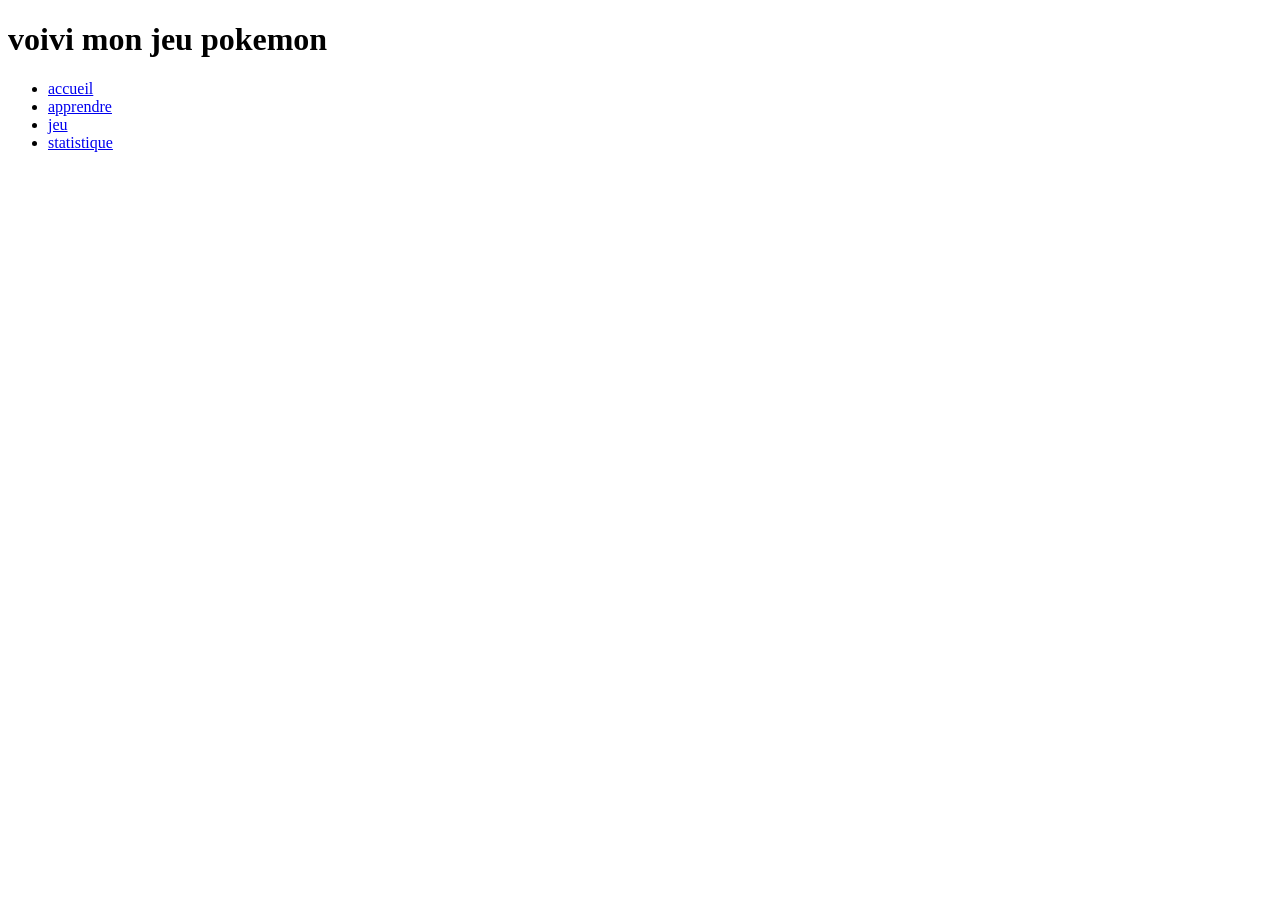
==== index.html @ fbc3d100 "commit" ====
<!DOCTYPE html>
<html>
<head>
    <title>projet web pokemon</title>
    <script src="js/navbar.js" defer></script>
    <meta http-equiv="content-type" content="text/html; charset=UTF-8" />
</head>
<body>
    <h1>voivi mon jeu pokemon</h1>
    <div id="navbar-container"></div>
</body>
</html>
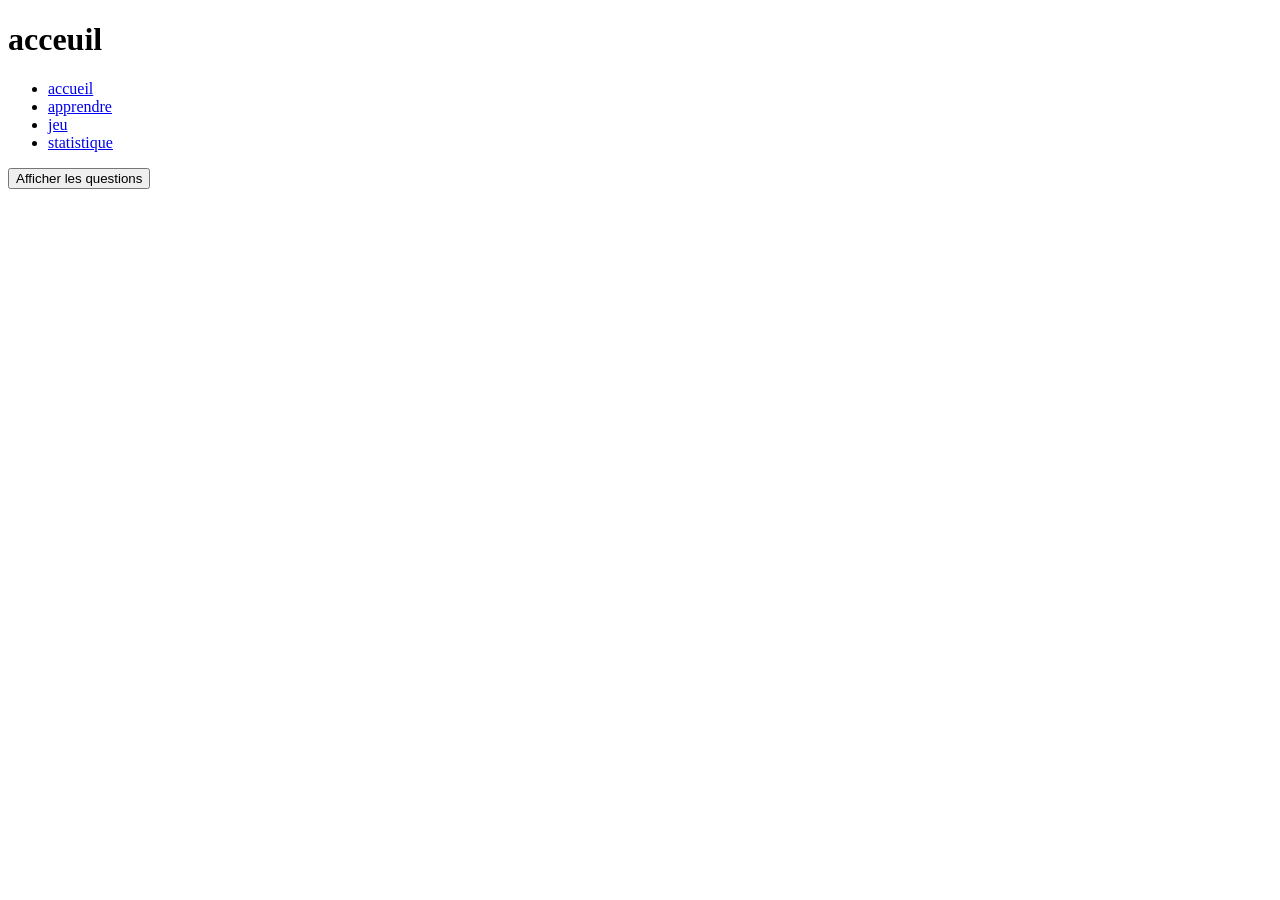
==== commit e97e03f8: "TD1" ====
--- a/index.html
+++ b/index.html
@@ -2,11 +2,17 @@
 <html>
 <head>
     <title>projet web pokemon</title>
-    <script src="js/navbar.js" defer></script>
+    <script src="js/navbar.js"></script>
+        <script src="js/script.js"></script>
+
     <meta http-equiv="content-type" content="text/html; charset=UTF-8" />
 </head>
 <body>
-    <h1>voivi mon jeu pokemon</h1>
-    <div id="navbar-container"></div>
+    <header class="site-header">
+        <h1>acceuil</h1>
+        <div id="navbar-container"></div>
+    </header>
+    <button type="button" onclick="loadXMLDoc()">Afficher les questions</button>
+    <div id="data"></div>
 </body>
 </html>  
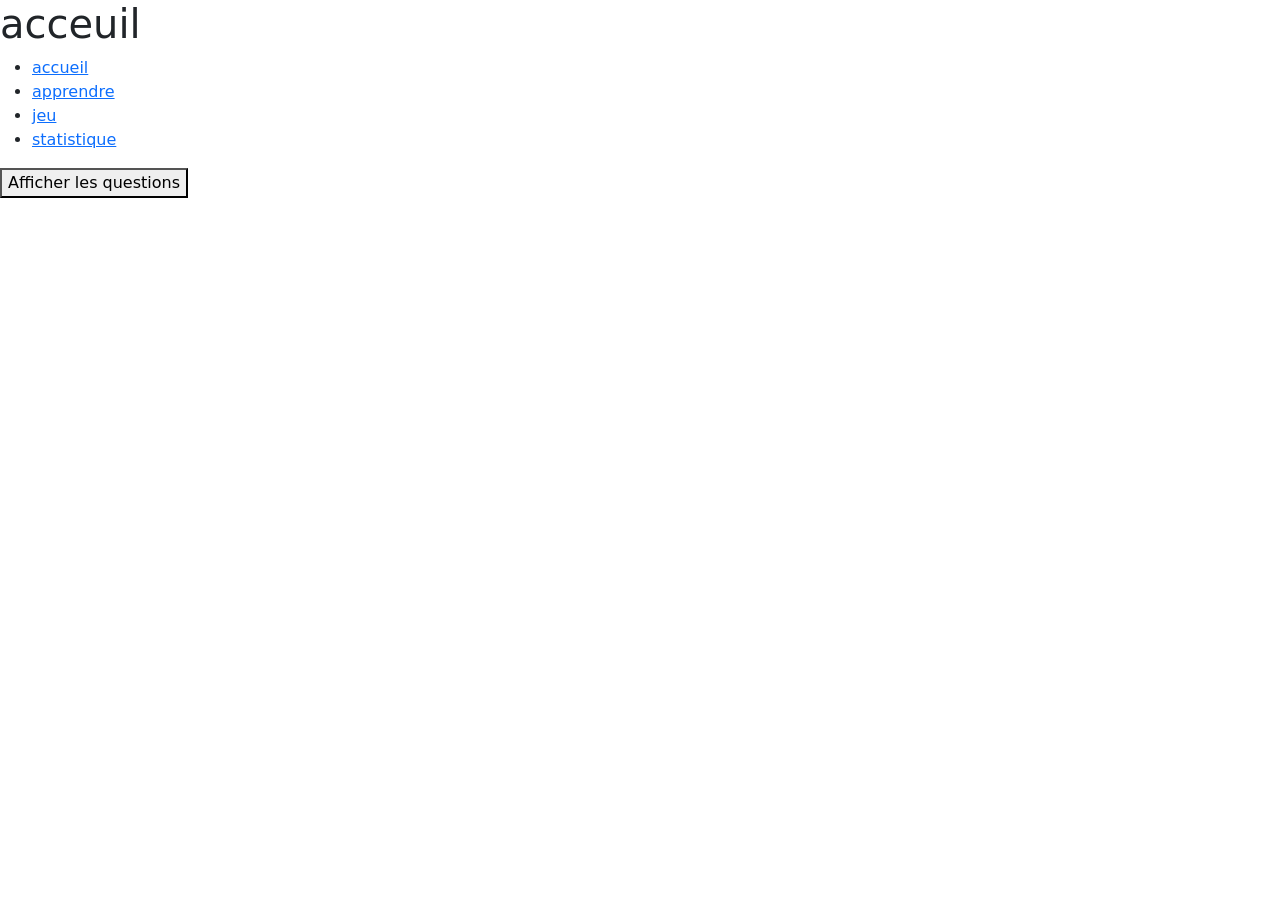
==== commit 4465e6ba: "consigne" ====
--- a/index.html
+++ b/index.html
@@ -2,9 +2,10 @@
 <html>
 <head>
     <title>projet web pokemon</title>
+    <meta name="viewport" content="width=device-width, initial-scale=1">
     <script src="js/navbar.js"></script>
         <script src="js/script.js"></script>
-
+    <link href="https://cdn.jsdelivr.net/npm/bootstrap@5.3.2/dist/css/bootstrap.min.css" rel="stylesheet" integrity="sha384-T3c6CoIi6uLrA9TneNEoa7RxnatzjcDSCmG1MXxSR1GAsXEV/Dwwykc2MPK8M2HN" crossorigin="anonymous">
     <meta http-equiv="content-type" content="text/html; charset=UTF-8" />
 </head>
 <body>
@@ -14,5 +15,6 @@
     </header>
     <button type="button" onclick="loadXMLDoc()">Afficher les questions</button>
     <div id="data"></div>
+    <script src="https://cdn.jsdelivr.net/npm/bootstrap@5.3.2/dist/js/bootstrap.bundle.min.js" integrity="sha384-C6RzsynM9kWDrMNeT87bh95OGNyZPhcTNXj1NW7RuBCsyN/o0jlpcV8Qyq46cDfL" crossorigin="anonymous"></script>
 </body>
 </html>  
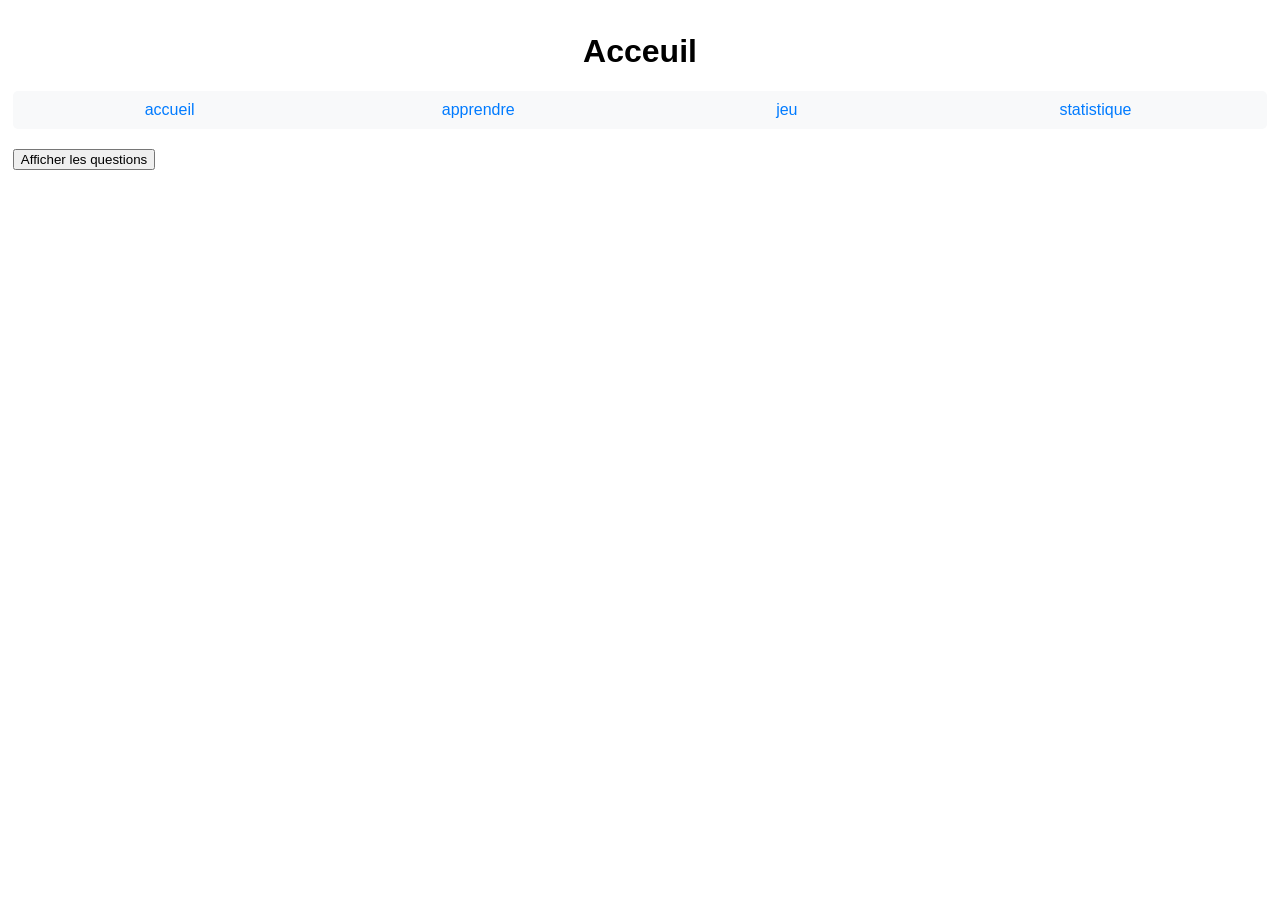
==== commit 05be0a62: "Refactor HTML structure, enhance CSS styles, and update XML data format for improved functionality a" ====
--- a/index.html
+++ b/index.html
@@ -4,17 +4,16 @@
     <title>projet web pokemon</title>
     <meta name="viewport" content="width=device-width, initial-scale=1">
     <script src="js/navbar.js"></script>
-        <script src="js/script.js"></script>
-    <link href="https://cdn.jsdelivr.net/npm/bootstrap@5.3.2/dist/css/bootstrap.min.css" rel="stylesheet" integrity="sha384-T3c6CoIi6uLrA9TneNEoa7RxnatzjcDSCmG1MXxSR1GAsXEV/Dwwykc2MPK8M2HN" crossorigin="anonymous">
+    <script src="js/script.js"></script>
+    <link rel="stylesheet" href="css/style.css">
     <meta http-equiv="content-type" content="text/html; charset=UTF-8" />
 </head>
 <body>
     <header class="site-header">
-        <h1>acceuil</h1>
+        <h1>Acceuil</h1>
         <div id="navbar-container"></div>
     </header>
     <button type="button" onclick="loadXMLDoc()">Afficher les questions</button>
-    <div id="data"></div>
-    <script src="https://cdn.jsdelivr.net/npm/bootstrap@5.3.2/dist/js/bootstrap.bundle.min.js" integrity="sha384-C6RzsynM9kWDrMNeT87bh95OGNyZPhcTNXj1NW7RuBCsyN/o0jlpcV8Qyq46cDfL" crossorigin="anonymous"></script>
-</body>
+    <table id="data" class="table"></table>
+    </body>
 </html>  
--- a/css/style.css
+++ b/css/style.css
@@ -0,0 +1,39 @@
+body {
+    font-family: Arial, sans-serif;
+    margin: 0;
+    padding: 1%;
+}
+nav {
+    display: flex;
+    width: 100%;
+    box-sizing: border-box;
+    background-color: #f8f9fa;
+    padding: 10px;
+    border-radius: 5px;
+    margin-bottom: 20px;
+}
+nav ul {
+    display: flex;
+    width: 100%;
+    padding: 0;
+    margin: 0;
+    list-style-type: none;
+    justify-content: space-around;
+}
+nav li {
+    flex: 1;
+    text-align: center;
+}
+nav a {
+    display: block;
+    text-decoration: none;
+    color: #007bff;
+    margin-right: 15px;
+}
+nav a:hover {
+    transform: scale(1.1);
+}
+h1 {
+    text-align: center;
+    margin-top: 20px;
+}
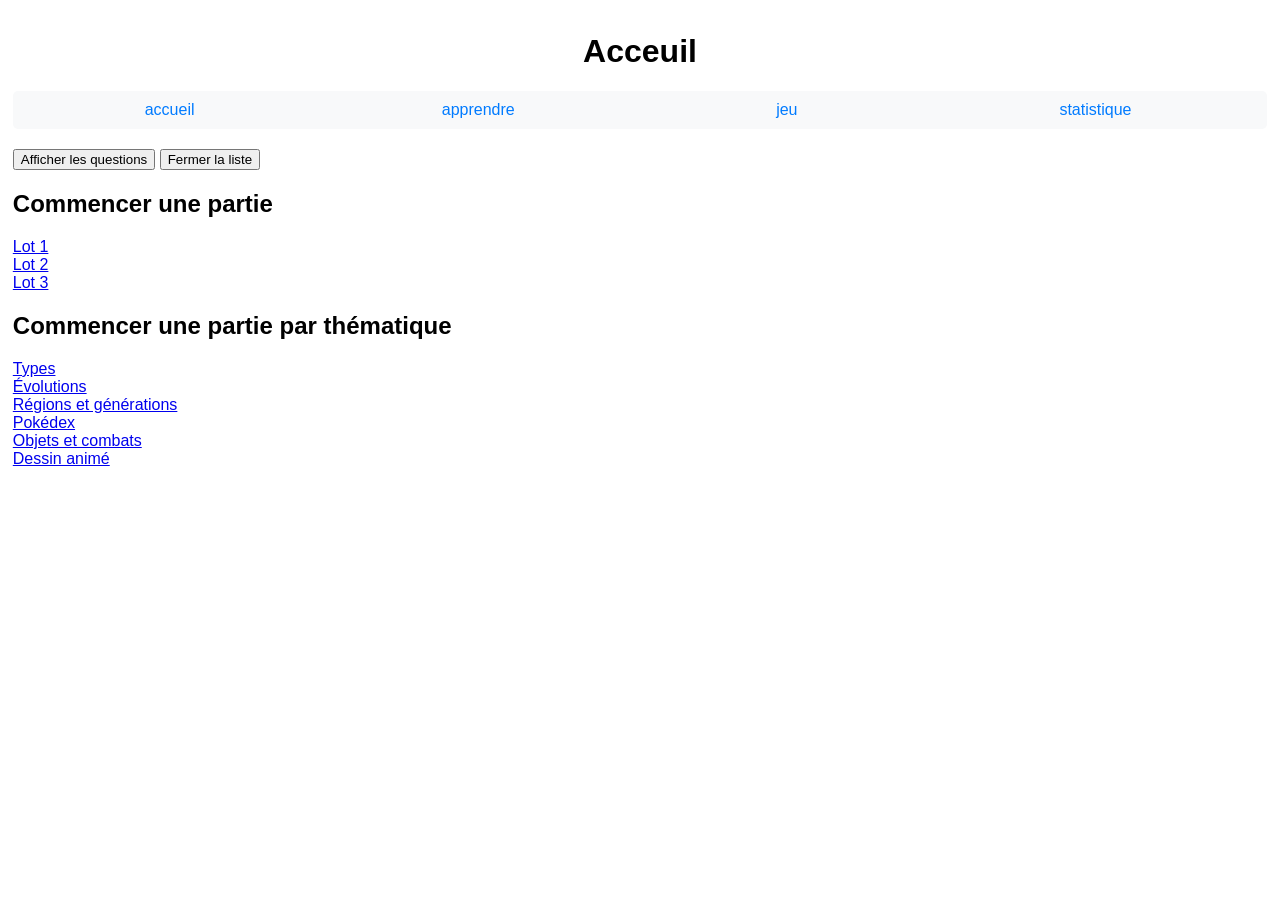
==== commit 4bacd9e7: "exo   3" ====
--- a/index.html
+++ b/index.html
@@ -14,6 +14,17 @@
         <div id="navbar-container"></div>
     </header>
     <button type="button" onclick="loadXMLDoc()">Afficher les questions</button>
+    <button type="button" onclick="document.getElementById('data').innerHTML = ''">Fermer la liste</button>
     <table id="data" class="table"></table>
+
+    <div>
+        <h2>Commencer une partie</h2>
+        <div id="lots" class="d-flex"></div>
+    </div>
+    <div>
+        <h2>Commencer une partie par thématique</h2>
+        <div id="themes" class="d-flex"></div>
+    </div>
+
     </body>
 </html>  
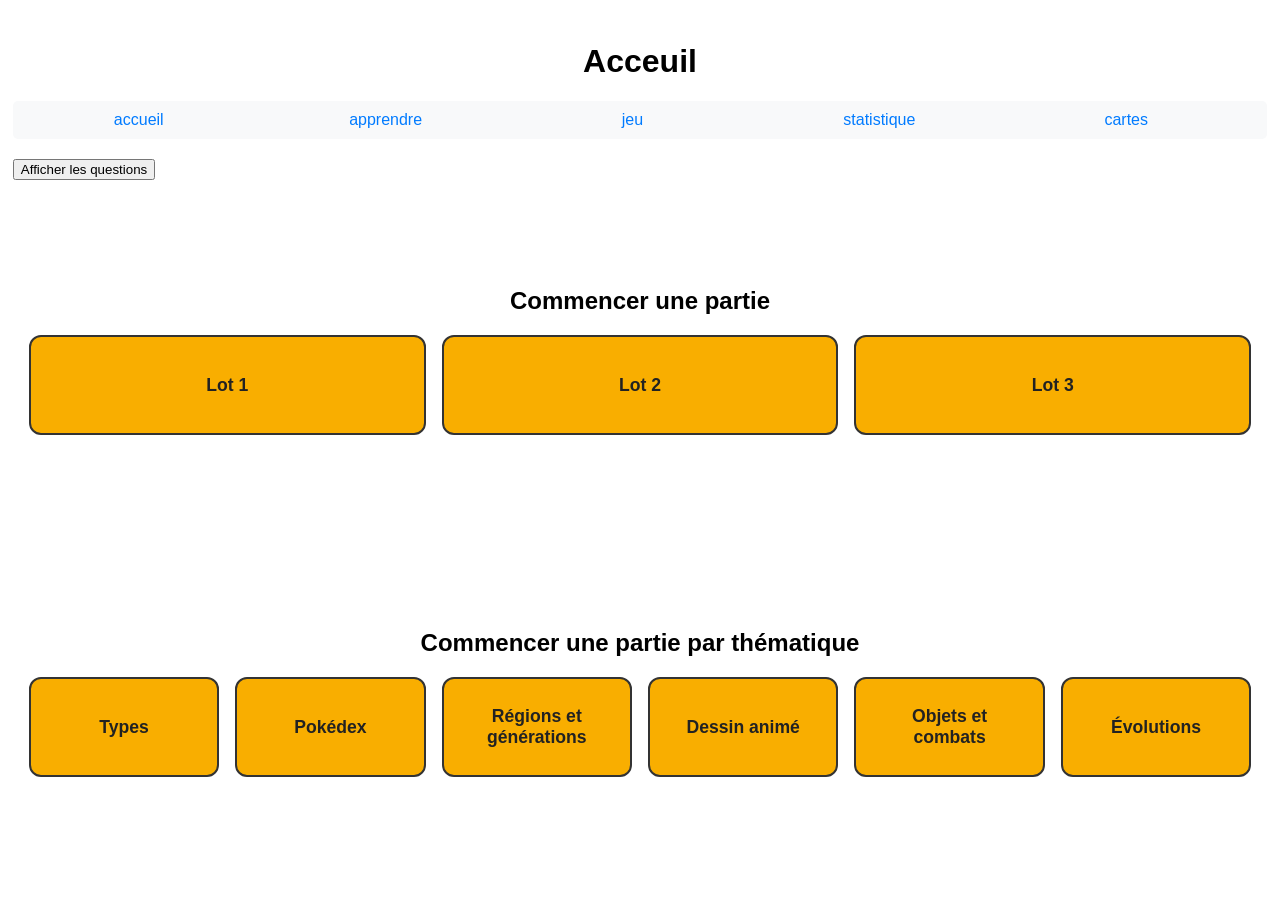
==== commit a1995663: "creation de la page cartes" ====
--- a/index.html
+++ b/index.html
@@ -14,17 +14,15 @@
         <div id="navbar-container"></div>
     </header>
     <button type="button" onclick="loadXMLDoc()">Afficher les questions</button>
-    <button type="button" onclick="document.getElementById('data').innerHTML = ''">Fermer la liste</button>
     <table id="data" class="table"></table>
 
-    <div>
+    <section class="mode-selection">
         <h2>Commencer une partie</h2>
-        <div id="lots" class="d-flex"></div>
-    </div>
-    <div>
+        <div id="lots" class="choix-grid"></div>
+    </section>
+    <section class="mode-selection">
         <h2>Commencer une partie par thématique</h2>
-        <div id="themes" class="d-flex"></div>
-    </div>
-
+        <div id="themes" class="choix-grid"></div>
+    </section>
     </body>
-</html>  +</html>
--- a/css/style.css
+++ b/css/style.css
@@ -35,5 +35,136 @@
 }
 h1 {
     text-align: center;
+    margin-top: 30px;
+}
+h2 {
+    text-align: center;
     margin-top: 20px;
+}
+
+.cartes {
+    display: flex;
+    flex-wrap: wrap;
+    justify-content: center;
+    gap: 16px;
+    padding: 16px;
+}
+.carte {
+    width: 220px;
+    border: 6px solid #333;
+    border-radius: 12px;
+    background-color: #fff8e7;
+    padding: 8px;
+    font-size: 14px;
+}
+.carte .entete,
+.carte .attaque {
+    display: flex;
+    justify-content: space-between;
+    font-weight: bold;
+}
+.carte .image {
+    height: 140px;
+    margin: 6px 0;
+    background-color: #fff;
+}
+.carte .image img {
+    width: 100%;
+    height: 100%;
+    object-fit: contain;
+}
+.carte .pied,
+.carte .infos {
+    font-size: 12px;
+}
+.type-Plante { border-color: #4caf50; }
+.type-Feu { border-color: #f44336; }
+.type-Eau { border-color: #2196f3; }
+
+.lots {
+    margin: 16px;
+    display: flex;
+    flex-wrap: wrap;
+    justify-content: center;
+    align-items: center;
+    gap: 16px;
+    padding: 16px;
+}
+
+.mode-selection {
+    box-sizing: border-box;
+    min-height: 38vh;
+    display: flex;
+    flex-direction: column;
+    justify-content: center;
+    align-items: center;
+    padding: 24px 16px;
+}
+
+.mode-selection h2 {
+    width: 100%;
+}
+
+.choix-grid {
+    display: grid;
+    grid-template-columns: repeat(auto-fit, minmax(min(100%, 180px), 1fr));
+    gap: 16px;
+    width: 100%;
+}
+
+.choix-partie {
+    box-sizing: border-box;
+    min-height: 100px;
+    display: grid;
+    place-items: center;
+    padding: 20px;
+    border: 2px solid #333;
+    border-radius: 12px;
+    background-color: #f9ae00;
+    color: #222;
+    font-size: 1.1rem;
+    font-weight: bold;
+    text-align: center;
+    text-decoration: none;
+}
+
+.choix-partie:hover {
+    background-color: #ffb300;
+}
+
+.choix-partie:focus-visible {
+    outline: 3px solid #007bff;
+    outline-offset: 3px;
+}
+
+.Theme {
+    margin: 20px;
+    padding: 20px;
+    display: flex;
+    width: 220px;
+    border: 6px solid #333;
+    border-radius: 12px;
+    background-color: #f8af04;
+    padding: 8px;
+    font-size: 14px;
+}
+.Theme .entete,
+.Theme .attaque {
+    display: flex;
+    justify-content: space-between;
+    font-weight: bold;
+}
+.Theme .image {
+    height: 140px;
+    margin: 6px 0;
+    background-color: #fff;
+}
+.Theme .image img {
+    width: 100%;
+    height: 100%;
+    object-fit: contain;
+}
+.Theme .pied,
+.Theme .infos {
+    font-size: 12px;
 }
